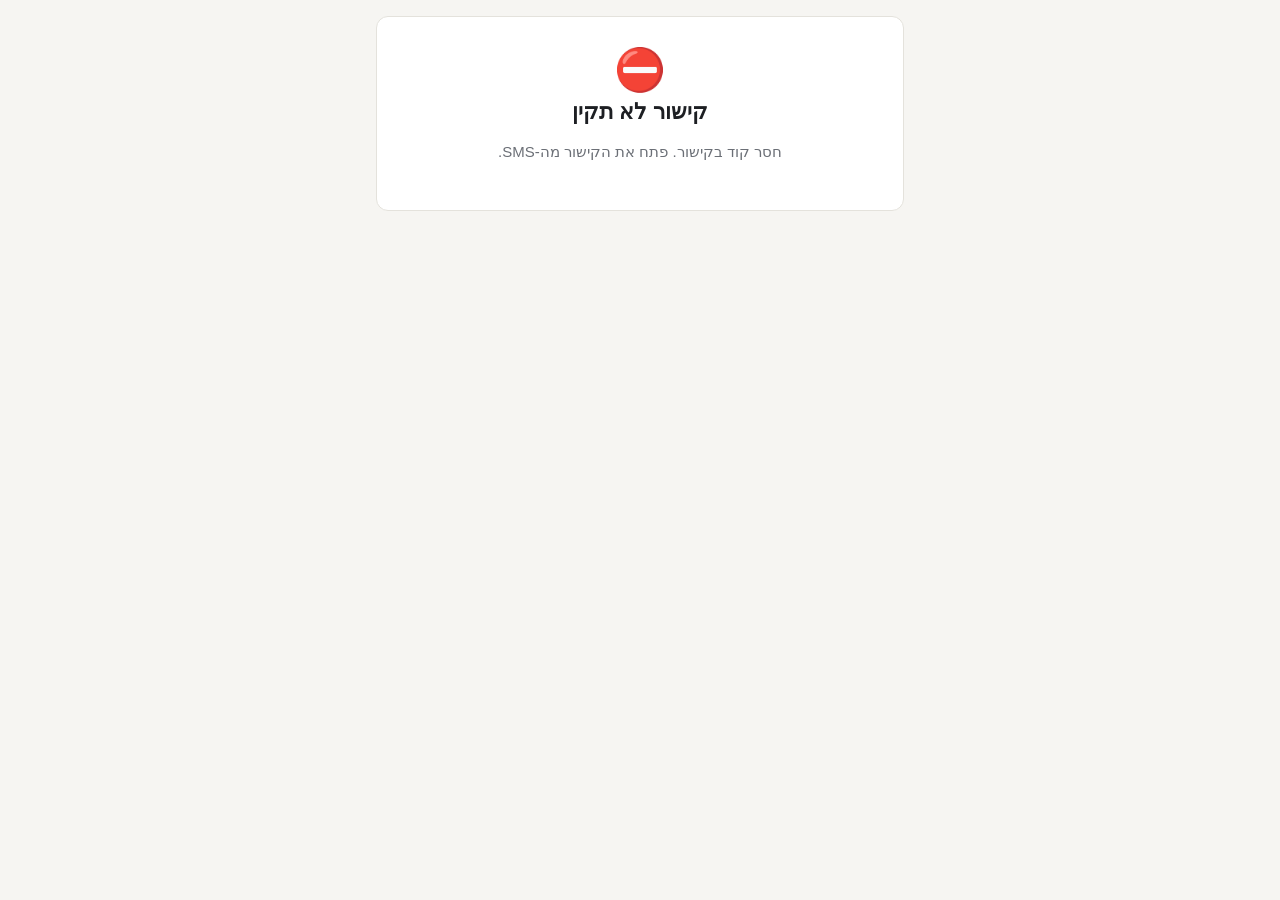
==== approve.html @ 817da995 "Discount approval page (static) Co-Authored-By: Claude Opus 5.5 <noreply@anthropic.com>" ====
<!doctype html>
<html lang="he" dir="rtl">
<head>
<meta charset="utf-8">
<meta name="viewport" content="width=device-width, initial-scale=1">
<meta name="robots" content="noindex">
<title>אישור הנחה</title>
<link rel="stylesheet" href="style.css">
<style>
  main { max-width: 560px; margin: 0 auto; padding: 16px; display: grid; gap: 12px; }
  .head { display: flex; justify-content: space-between; align-items: baseline; gap: 8px; flex-wrap: wrap; }
  .meta { display: grid; grid-template-columns: auto 1fr; gap: 2px 12px; font-size: .92rem; }
  .meta dt { color: var(--muted); }
  .meta dd { margin: 0; }
  .summary { display: grid; grid-template-columns: repeat(3, 1fr); gap: 8px; text-align: center; }
  .summary .big { font-size: 1.45rem; font-weight: 700; }
  .summary .disc .big { color: var(--bad); }
  .line { display: grid; grid-template-columns: 1fr auto; gap: 2px 10px; padding: 12px 0; border-bottom: 1px solid var(--line); }
  .line:last-child { border-bottom: none; }
  .line .name { font-weight: 500; }
  .line .prices { text-align: end; }
  .line .was { text-decoration: line-through; color: var(--muted); font-size: .85rem; }
  .line .sub { grid-column: 1 / -1; display: flex; gap: 6px; flex-wrap: wrap; align-items: center; font-size: .85rem; }
  .line.ctx { opacity: .75; }
  .line .unit { grid-column: 1 / -1; display: flex; flex-wrap: wrap; gap: 4px 10px; align-items: baseline; background: var(--bg); border-radius: 8px; padding: 6px 10px; margin-top: 4px; font-size: .9rem; }
  .line .unit b { font-size: 1.05rem; }
  .seg { grid-column: 1 / -1; display: grid; grid-template-columns: 1fr 1fr; border: 1px solid var(--line); border-radius: 10px; overflow: hidden; margin-top: 6px; }
  .seg button { border: none; border-radius: 0; padding: .6em; background: var(--surface); color: var(--muted); }
  .seg button + button { border-inline-start: 1px solid var(--line); }
  .seg button[aria-pressed="true"].a { background: var(--ok-bg); color: var(--ok); font-weight: 600; }
  .seg button[aria-pressed="true"].r { background: var(--bad-bg); color: var(--bad); font-weight: 600; }
  .quick { display: flex; gap: 8px; justify-content: flex-end; }
  .quick button { font-size: .85rem; padding: .35em .8em; }
  #send { padding: .9em; font-size: 1.05rem; }
  textarea { min-height: 64px; resize: vertical; }
  details summary { cursor: pointer; color: var(--muted); padding: 4px 0; }
  .result { text-align: center; padding: 32px 16px; }
  .result .icon { font-size: 2.6rem; line-height: 1; margin-bottom: 8px; }
  .hidden { display: none !important; }
</style>
</head>
<body>
<div id="demo" class="demo-banner hidden">מצב הדגמה: נתונים לדוגמה, שום דבר לא נשלח לפריוריטי</div>
<main>
  <div id="loading" class="card result"><span class="muted">טוען את פרטי ההזמנה…</span></div>

  <section id="view" class="hidden" style="display:grid;gap:12px">
    <div class="card">
      <div class="head">
        <h1>אישור הנחה</h1>
        <span id="level" class="badge warn"></span>
      </div>
      <dl class="meta">
        <dt>הזמנה</dt><dd id="ordname" class="num"></dd>
        <dt>סניף</dt><dd id="branch"></dd>
        <dt>מוכר</dt><dd id="seller"></dd>
        <dt>לקוח</dt><dd id="customer"></dd>
      </dl>
    </div>

    <div class="card summary">
      <div><div class="muted">מחיר מחירון</div><div id="listTotal" class="big num"></div></div>
      <div class="disc"><div class="muted">הנחה בהזמנה</div><div id="orderPct" class="big num"></div><small id="discountTotal" class="num"></small></div>
      <div><div class="muted">לתשלום</div><div id="total" class="big num"></div></div>
    </div>

    <div class="card">
      <div class="head">
        <div>
          <h2 id="needTitle" style="margin:0">כל ההזמנה</h2>
          <small id="needSub" class="muted"></small>
        </div>
        <div class="quick"><button id="allA">אשר הכול</button><button id="allR">דחה הכול</button></div>
      </div>
      <div id="need"></div>
    </div>

    <div class="card" style="display:grid;gap:10px">
      <label for="note">הערה <small>(חובה כשיש דחייה, המוכר יקבל אותה ב-SMS)</small></label>
      <textarea id="note" maxlength="120" placeholder="למשל: אושר בגלל לקוח חוזר"></textarea>
      <button id="send" class="primary">שלח החלטה</button>
      <div id="confirmBox" class="hidden" style="display:grid;gap:8px">
        <div id="confirmText" style="font-weight:600;text-align:center"></div>
        <div style="display:grid;grid-template-columns:1fr 1fr;gap:8px">
          <button id="confirmYes" class="primary">כן, שלח</button>
          <button id="confirmNo">ביטול</button>
        </div>
      </div>
      <small id="err" class="hidden" style="color:var(--bad)"></small>
    </div>
  </section>

  <section id="done" class="card result hidden">
    <div id="doneIcon" class="icon"></div>
    <h1 id="doneTitle"></h1>
    <p id="doneText" class="muted"></p>
  </section>
</main>
<div id="toast" class="toast"></div>

<script src="config.js"></script>
<script>
const $ = (id) => document.getElementById(id);
const cfg = window.DA_CONFIG || {};
const params = new URLSearchParams(location.search);
const token = params.get("t") || "";
const demo = !cfg.supabaseUrl || params.has("demo");
const api = cfg.supabaseUrl + "/functions/v1/discount-approval";
const ils = (n) => "₪" + Math.round(n).toLocaleString("he-IL");
const esc = (s) => String(s ?? "").replace(/[&<>"']/g, (c) => ({ "&": "&amp;", "<": "&lt;", ">": "&gt;", '"': "&quot;", "'": "&#39;" }[c]));

const DEMO = {
  ordname: "SO260013515", branch: "סניף 5", seller: "מוכר לדוגמה", customer: "לקוח לדוגמה",
  requiredLevelName: "מנהל סניף", total: 15260, listTotal: 16454, discountTotal: 1194, orderPct: 7.26, open: true,
  lines: [
    { kline: 1, pdes: "ארון גלעד שחור 160X240", family: "8", familyName: "ארונות (רן, לין)", unit: 3000, listUnit: 3409.09, qty: 1, list: 3409.09, net: 3000, pct: 12, sellerMax: 10, needs: true },
    { kline: 2, pdes: "מיטה גאיה אפור ארגז מצעים 160X200", family: "2", familyName: "מיטות", unit: 3680, listUnit: 4279.07, qty: 1, list: 4279.07, net: 3680, pct: 14, sellerMax: 10, needs: true },
    { kline: 3, pdes: "מזרון אמבר 160X200", family: "111", familyName: "מזרונים", unit: 1450, listUnit: 1450, qty: 1, list: 1450, net: 1450, pct: 0, sellerMax: 10 },
    { kline: 4, pdes: "שולחן פורטוגל", family: "5", familyName: "שולחנות אוכל", unit: 3590, listUnit: 3590, qty: 1, list: 3590, net: 3590, pct: 0, sellerMax: 10 },
    { kline: 5, pdes: "כסא רום בוקלה שחור", family: "6", familyName: "כיסאות", unit: 590, listUnit: 621.05, qty: 6, list: 3726.32, net: 3540, pct: 5, sellerMax: 5 },
  ],
};

let data, decisions = {};

function toast(msg) { const t = $("toast"); t.textContent = msg; t.classList.add("show"); setTimeout(() => t.classList.remove("show"), 2600); }

function finish(kind, title, text) {
  $("view").classList.add("hidden"); $("loading").classList.add("hidden");
  $("done").classList.remove("hidden");
  $("doneIcon").textContent = kind === "ok" ? "✅" : kind === "bad" ? "⛔" : kind === "mix" ? "☑️" : "ℹ️";
  $("doneTitle").textContent = title;
  $("doneText").textContent = text || "";
}

function lineHtml(l, withToggle) {
  const sub = l.pct > 0
    ? `<span class="badge ${l.needs ? "bad" : "ok"} num">${l.pct}% הנחה</span>${l.needs ? `<span class="muted">מותר למוכר עד ${l.sellerMax}%</span>` : ""}`
    : `<span class="badge">ללא הנחה</span>`;
  const d = decisions[l.kline];
  return `<div class="line${withToggle ? "" : " ctx"}">
    <div><div class="name">${esc(l.pdes)}</div><small class="muted">${l.qty > 1 ? `כמות ${l.qty} · ` : ""}${esc(l.familyName || "משפחה " + l.family)}</small></div>
    <div class="prices">${l.pct > 0 ? `<div class="was num">${ils(l.list)}</div>` : ""}<div class="num">${ils(l.net)}</div></div>
    <div class="sub">${sub}</div>
    ${withToggle ? `<div class="unit"><span>מחיר ליחידה לאישור:</span> <b class="num">${ils(l.unit)}</b>${l.listUnit > l.unit ? `<span class="muted num">במקום ${ils(l.listUnit)} במחירון</span>` : ""}${l.qty > 1 ? `<span class="muted">× ${l.qty} יחידות</span>` : ""}</div>` : ""}
    ${withToggle ? `<div class="seg" role="group" aria-label="החלטה על ${esc(l.pdes)}">
      <button class="a" data-k="${l.kline}" data-d="approve" aria-pressed="${d === "approve"}">אשר</button>
      <button class="r" data-k="${l.kline}" data-d="reject" aria-pressed="${d === "reject"}">דחה</button></div>` : ""}
  </div>`;
}

function renderLines() {
  // The whole order, in its own line order; only the exceeding lines get a decision toggle.
  const need = data.lines.filter((l) => l.needs);
  $("needTitle").textContent = `כל ההזמנה (${data.lines.length} פריטים)`;
  $("needSub").textContent = need.length === 1 ? "שורה אחת דורשת אישור" : `${need.length} שורות דורשות אישור`;
  $("need").innerHTML = data.lines.map((l) => lineHtml(l, !!l.needs)).join("");
  const rej = need.filter((l) => decisions[l.kline] === "reject").length;
  $("send").textContent = rej === 0 ? "אשר" : rej === need.length ? "דחה" : `שלח: ${need.length - rej} אושרו, ${rej} נדחו`;
  $("send").className = rej === need.length ? "bad" : "primary";
}

function render(d) {
  data = d;
  for (const l of d.lines) if (l.needs) decisions[l.kline] = "approve";
  $("loading").classList.add("hidden");
  $("view").classList.remove("hidden");
  $("ordname").textContent = d.ordname;
  $("branch").textContent = d.branch;
  $("seller").textContent = d.seller;
  $("customer").textContent = d.customer;
  $("level").textContent = "נדרש: " + (d.requiredLevelName || "אישור");
  $("listTotal").textContent = ils(d.listTotal);
  $("orderPct").textContent = d.orderPct + "%";
  $("discountTotal").textContent = ils(d.discountTotal);
  $("total").textContent = ils(d.total);
  renderLines();
  if (!d.open) finish("info", "הבקשה כבר לא פתוחה", d.closedReason);
}

document.addEventListener("click", (e) => {
  const b = e.target.closest("[data-k]");
  if (!b) return;
  decisions[b.dataset.k] = b.dataset.d;
  renderLines();
});
$("allA").onclick = () => { for (const k in decisions) decisions[k] = "approve"; renderLines(); };
$("allR").onclick = () => { for (const k in decisions) decisions[k] = "reject"; renderLines(); };

async function load() {
  if (demo) { $("demo").classList.remove("hidden"); return render(DEMO); }
  if (!token) return finish("bad", "קישור לא תקין", "חסר קוד בקישור. פתח את הקישור מה-SMS.");
  try {
    const res = await fetch(api + "?t=" + encodeURIComponent(token), { headers: { apikey: cfg.anonKey } });
    const d = await res.json();
    if (!res.ok) return finish("bad", "לא ניתן לפתוח", d.error);
    render(d);
  } catch { finish("bad", "אין חיבור", "בדוק את החיבור לאינטרנט ונסה שוב."); }
}

$("send").onclick = async () => {
  const note = $("note").value.trim();
  const vals = Object.values(decisions);
  const rej = vals.filter((v) => v === "reject").length, ok = vals.length - rej;
  $("err").classList.add("hidden");
  if (rej && !note) {
    $("err").textContent = "יש שורה שנדחתה: צריך לכתוב סיבה, המוכר יקבל אותה ב-SMS.";
    $("err").classList.remove("hidden"); $("note").focus(); return;
  }
  // In-page confirmation (browser confirm() dialogs are blocked in some viewers).
  $("confirmText").textContent = rej === 0 ? "לאשר את ההנחה?" : ok === 0 ? "לדחות את ההנחה?" : `לאשר ${ok} שורות ולדחות ${rej}?`;
  $("send").classList.add("hidden");
  $("confirmBox").classList.remove("hidden");
};
$("confirmNo").onclick = () => { $("confirmBox").classList.add("hidden"); $("send").classList.remove("hidden"); };
$("confirmYes").onclick = async () => {
  const note = $("note").value.trim();
  const vals = Object.values(decisions);
  const rej = vals.filter((v) => v === "reject").length, ok = vals.length - rej;
  $("confirmYes").disabled = true;
  try {
    if (demo) { await new Promise((r) => setTimeout(r, 500)); }
    else {
      const res = await fetch(api, {
        method: "POST",
        headers: { "Content-Type": "application/json", apikey: cfg.anonKey },
        body: JSON.stringify({ t: token, decisions, note }),
      });
      const d = await res.json();
      if (!res.ok) {
        if (res.status === 409 && d.refresh) {
          // Prices changed in Priority: show the current ones and let the approver decide again.
          $("confirmBox").classList.add("hidden"); $("send").classList.remove("hidden"); $("confirmYes").disabled = false;
          decisions = {}; await load();
          $("err").textContent = d.error; $("err").classList.remove("hidden"); window.scrollTo(0, 0);
          return;
        }
        if (res.status === 409) return finish("info", "לא ניתן להשלים", d.error);
        throw new Error(d.error);
      }
    }
    if (rej === 0) finish("ok", "ההנחה אושרה", "השורות שוחררו בפריוריטי והמוכר יכול להמשיך ולחייב. המוכר קיבל הודעה.");
    else if (ok === 0) finish("bad", "ההנחה נדחתה", "השורות נשארות נעולות עד שהמוכר יתקן את המחיר. המוכר קיבל הודעה עם הסיבה.");
    else finish("mix", "ההחלטה נשלחה", `${ok} שורות שוחררו, ${rej} נשארות נעולות עד תיקון המחיר. המוכר קיבל הודעה.`);
  } catch (e) {
    $("confirmYes").disabled = false;
    toast(e.message || "שגיאה, נסה שוב");
  }
};

load();
</script>
</body>
</html>
---- style.css ----
:root {
  --bg: #f6f5f2;
  --surface: #ffffff;
  --ink: #1d1f23;
  --muted: #6b6f76;
  --line: #e4e2dc;
  --accent: #2f5d50;
  --accent-ink: #ffffff;
  --ok: #1f7a4d;
  --ok-bg: #e5f3ea;
  --bad: #b3261e;
  --bad-bg: #fbe9e7;
  --warn: #8a5a00;
  --warn-bg: #fff4dc;
  --radius: 12px;
  font-family: "Heebo", "Segoe UI", Arial, sans-serif;
  color-scheme: light;
}
@media (prefers-color-scheme: dark) {
  :root:not([data-theme="light"]) {
    --bg: #15171a; --surface: #1e2125; --ink: #eceae6; --muted: #9a9ea6; --line: #2e3238;
    --accent: #6fb39d; --accent-ink: #0f1513;
    --ok: #6fcf97; --ok-bg: #16301f; --bad: #f28b82; --bad-bg: #3a1a17; --warn: #f2c46b; --warn-bg: #352a12;
    color-scheme: dark;
  }
}
* { box-sizing: border-box; }
body { margin: 0; background: var(--bg); color: var(--ink); font-size: 15px; line-height: 1.5; }
h1, h2, h3 { margin: 0 0 .4em; line-height: 1.25; }
h1 { font-size: 1.35rem; }
h2 { font-size: 1.1rem; }
small, .muted { color: var(--muted); }
button, input, select, textarea { font: inherit; color: inherit; }
button { cursor: pointer; border: 1px solid var(--line); background: var(--surface); border-radius: 10px; padding: .55em 1em; }
button.primary { background: var(--accent); color: var(--accent-ink); border-color: var(--accent); font-weight: 600; }
button.ok { background: var(--ok); border-color: var(--ok); color: #fff; font-weight: 600; }
button.bad { background: var(--surface); border-color: var(--bad); color: var(--bad); font-weight: 600; }
button:disabled { opacity: .55; cursor: default; }
button.link { border: none; background: none; color: var(--accent); padding: .2em .4em; }
input, select, textarea { background: var(--surface); border: 1px solid var(--line); border-radius: 8px; padding: .45em .6em; width: 100%; }
input:focus, select:focus, textarea:focus, button:focus-visible { outline: 2px solid var(--accent); outline-offset: 1px; }
.card { background: var(--surface); border: 1px solid var(--line); border-radius: var(--radius); padding: 16px; }
.badge { display: inline-block; font-size: .78rem; padding: .1em .55em; border-radius: 999px; background: var(--line); white-space: nowrap; }
.badge.warn { background: var(--warn-bg); color: var(--warn); }
.badge.ok { background: var(--ok-bg); color: var(--ok); }
.badge.bad { background: var(--bad-bg); color: var(--bad); }
.demo-banner { background: var(--warn-bg); color: var(--warn); text-align: center; padding: 6px 12px; font-size: .85rem; }
.num { font-variant-numeric: tabular-nums; direction: ltr; unicode-bidi: isolate; }
table { border-collapse: collapse; width: 100%; }
th, td { text-align: start; padding: 8px 6px; border-bottom: 1px solid var(--line); vertical-align: middle; }
th { font-size: .82rem; color: var(--muted); font-weight: 500; }
.toast { position: fixed; inset-inline: 16px; bottom: 16px; margin: auto; max-width: 420px; background: var(--ink); color: var(--bg);
  padding: 10px 14px; border-radius: 10px; text-align: center; opacity: 0; transform: translateY(8px); transition: .2s; pointer-events: none; }
.toast.show { opacity: 1; transform: none; }
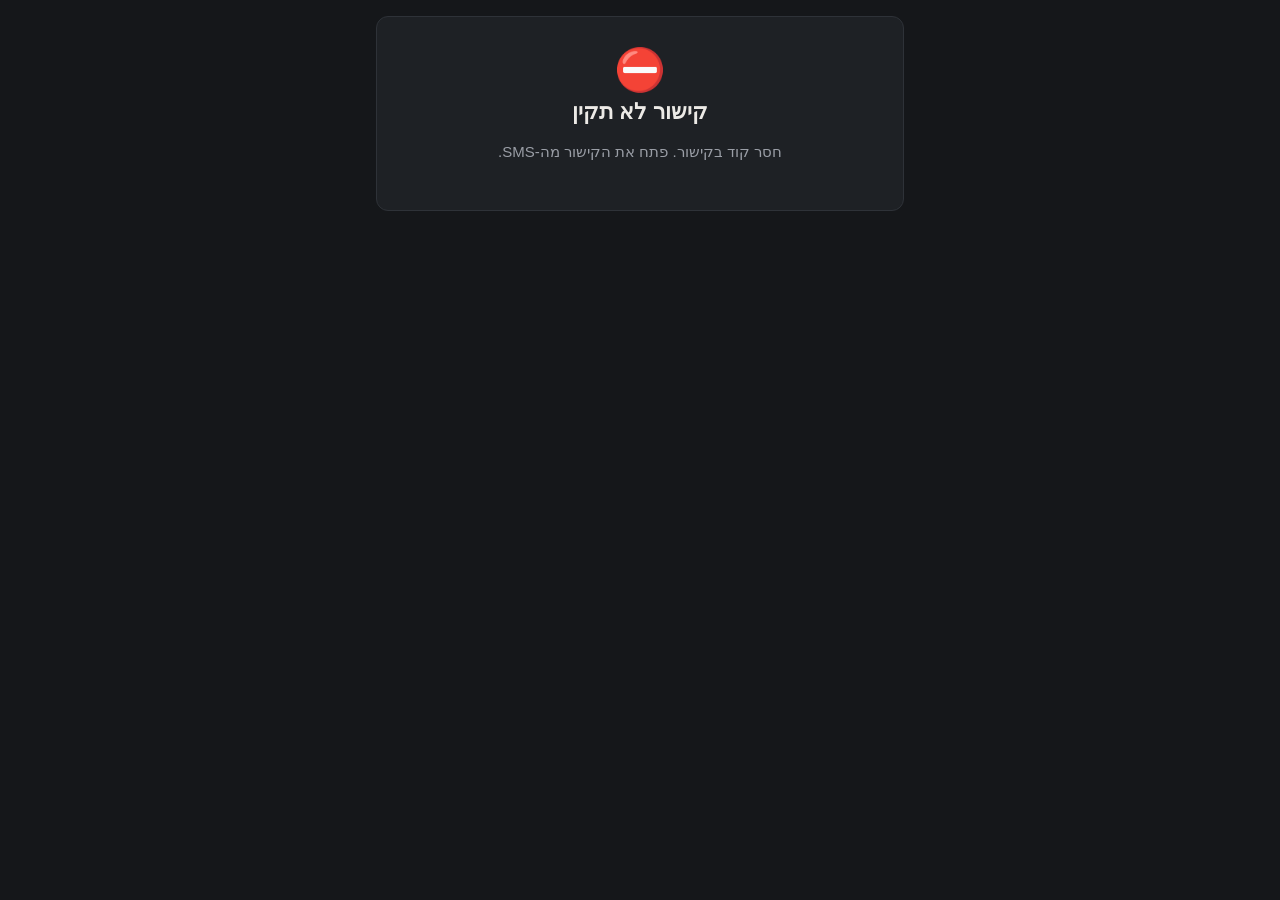
==== commit 7525700c: "Bust stylesheet cache Co-Authored-By: Claude Opus 5.5 <noreply@anthropic.com>" ====
--- a/approve.html
+++ b/approve.html
@@ -5,7 +5,7 @@
 <meta name="viewport" content="width=device-width, initial-scale=1">
 <meta name="robots" content="noindex">
 <title>אישור הנחה</title>
-<link rel="stylesheet" href="style.css">
+<link rel="stylesheet" href="style.css?v=2">
 <style>
   main { max-width: 560px; margin: 0 auto; padding: 16px; display: grid; gap: 12px; }
   .head { display: flex; justify-content: space-between; align-items: baseline; gap: 8px; flex-wrap: wrap; }
--- a/style.css
+++ b/style.css
@@ -1,28 +1,11 @@
 :root {
-  --bg: #f6f5f2;
-  --surface: #ffffff;
-  --ink: #1d1f23;
-  --muted: #6b6f76;
-  --line: #e4e2dc;
-  --accent: #2f5d50;
-  --accent-ink: #ffffff;
-  --ok: #1f7a4d;
-  --ok-bg: #e5f3ea;
-  --bad: #b3261e;
-  --bad-bg: #fbe9e7;
-  --warn: #8a5a00;
-  --warn-bg: #fff4dc;
+  /* Always dark (Gilad prefers the dark look on every device). */
+  --bg: #15171a; --surface: #1e2125; --ink: #eceae6; --muted: #9a9ea6; --line: #2e3238;
+  --accent: #6fb39d; --accent-ink: #0f1513;
+  --ok: #6fcf97; --ok-bg: #16301f; --bad: #f28b82; --bad-bg: #3a1a17; --warn: #f2c46b; --warn-bg: #352a12;
   --radius: 12px;
   font-family: "Heebo", "Segoe UI", Arial, sans-serif;
-  color-scheme: light;
-}
-@media (prefers-color-scheme: dark) {
-  :root:not([data-theme="light"]) {
-    --bg: #15171a; --surface: #1e2125; --ink: #eceae6; --muted: #9a9ea6; --line: #2e3238;
-    --accent: #6fb39d; --accent-ink: #0f1513;
-    --ok: #6fcf97; --ok-bg: #16301f; --bad: #f28b82; --bad-bg: #3a1a17; --warn: #f2c46b; --warn-bg: #352a12;
-    color-scheme: dark;
-  }
+  color-scheme: dark;
 }
 * { box-sizing: border-box; }
 body { margin: 0; background: var(--bg); color: var(--ink); font-size: 15px; line-height: 1.5; }
